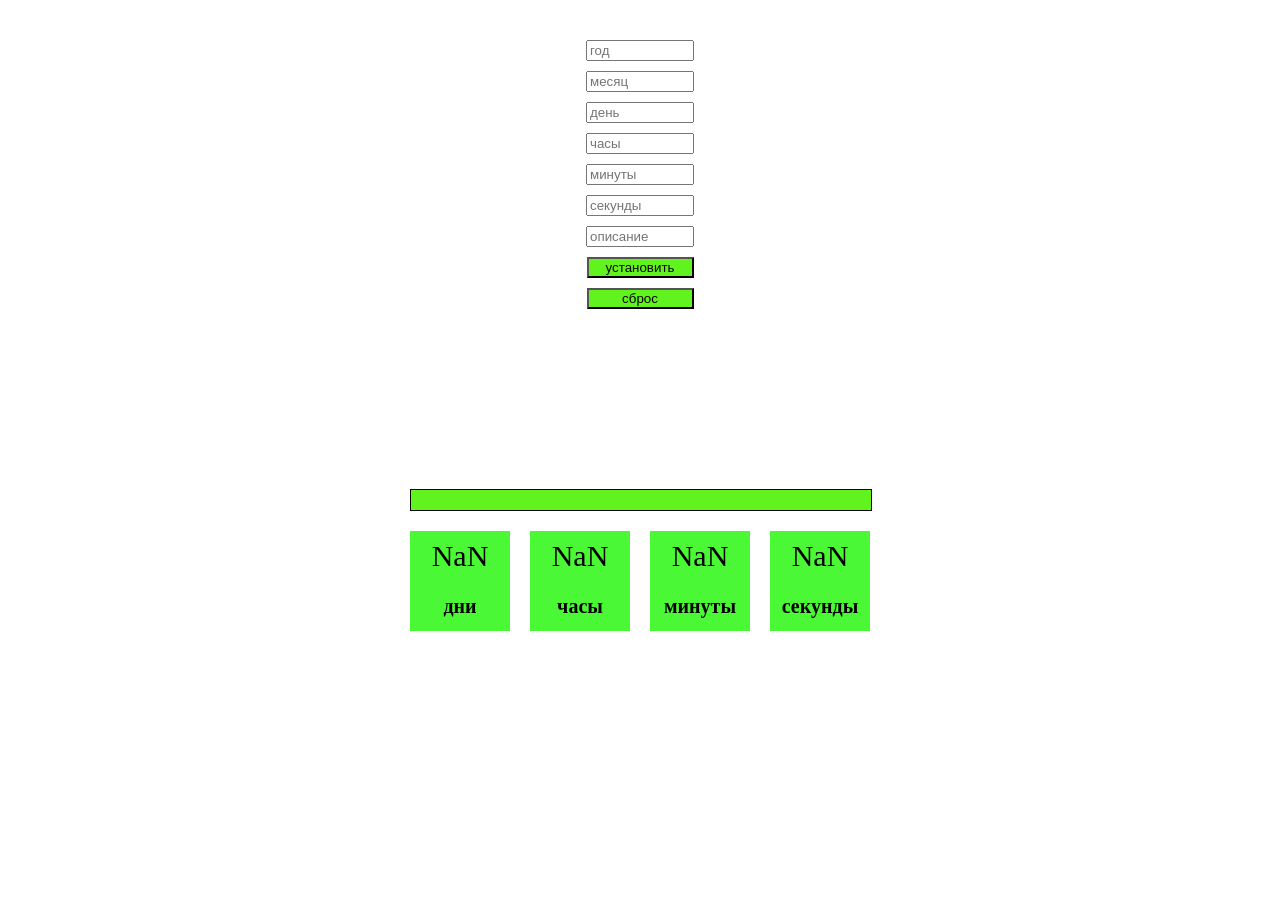
==== index.html @ c5781e20 "4" ====
<!DOCTYPE html>
<html lang="en">
  <head>
    <meta charset="UTF-8" />
    <meta name="viewport" content="width=device-width, initial-scale=1.0" />
    <link rel="stylesheet" href="./index.css" />
    <title>Таймер</title>
  </head>

  <body>
    <div class="form-wrapper">
      <form id="form">
        <input id="year" list="years" placeholder="год" type="text" />
        <datalist id="years">
          <option value="2020"></option>
          <option value="2021"></option>
          <option value="2022"></option>
          <option value="2023"></option>
          <option value="2024"></option>
          <option value="2025"></option>
          <option value="2026"></option>
          <option value="2027"></option>
          <option value="2028"></option>
          <option value="2029"></option>
          <option value="2030"></option>
        </datalist>

        <input id="month" list="months" placeholder="месяц" type="text" />
        <datalist id="months">
          <option value="январь"></option>
          <option value="февраль"></option>
          <option value="март"></option>
          <option value="апрель"></option>
          <option value="май"></option>
          <option value="июнь"></option>
          <option value="июль"></option>
          <option value="август"></option>
          <option value="сентябрь"></option>
          <option value="октябрь"></option>
          <option value="ноябрь"></option>
          <option value="декабрь"></option>
        </datalist>

        <input id="days" list="day" placeholder="день" type="text" />
        <datalist id="day">
          <option value="1"></option>
          <option value="2"></option>
          <option value="3"></option>
          <option value="4"></option>
          <option value="5"></option>
          <option value="6"></option>
          <option value="7"></option>
          <option value="8"></option>
          <option value="9"></option>
          <option value="10"></option>
          <option value="11"></option>
          <option value="12"></option>
          <option value="13"></option>
          <option value="14"></option>
          <option value="15"></option>
          <option value="16"></option>
          <option value="17"></option>
          <option value="18"></option>
          <option value="19"></option>
          <option value="20"></option>
          <option value="21"></option>
          <option value="22"></option>
          <option value="23"></option>
          <option value="24"></option>
          <option value="25"></option>
          <option value="26"></option>
          <option value="27"></option>
          <option value="28"></option>
          <option value="29"></option>
          <option value="30"></option>
          <option value="31"></option>
        </datalist>

        <input id="hours" list="hour" placeholder="часы" type="text" />
        <datalist id="hour">
          <option value="0"></option>
          <option value="1"></option>
          <option value="2"></option>
          <option value="3"></option>
          <option value="4"></option>
          <option value="5"></option>
          <option value="6"></option>
          <option value="7"></option>
          <option value="8"></option>
          <option value="9"></option>
          <option value="10"></option>
          <option value="11"></option>
          <option value="12"></option>
          <option value="13"></option>
          <option value="14"></option>
          <option value="15"></option>
          <option value="16"></option>
          <option value="17"></option>
          <option value="18"></option>
          <option value="19"></option>
          <option value="20"></option>
          <option value="21"></option>
          <option value="22"></option>
          <option value="23"></option>
        </datalist>

        <input id="minutes" list="minute" placeholder="минуты" type="text" />
        <datalist id="minute">
          <option value="0"></option>
          <option value="1"></option>
          <option value="2"></option>
          <option value="3"></option>
          <option value="4"></option>
          <option value="5"></option>
          <option value="6"></option>
          <option value="7"></option>
          <option value="8"></option>
          <option value="9"></option>
          <option value="10"></option>
          <option value="11"></option>
          <option value="12"></option>
          <option value="13"></option>
          <option value="14"></option>
          <option value="15"></option>
          <option value="16"></option>
          <option value="17"></option>
          <option value="18"></option>
          <option value="19"></option>
          <option value="20"></option>
          <option value="21"></option>
          <option value="22"></option>
          <option value="23"></option>
          <option value="24"></option>
          <option value="25"></option>
          <option value="26"></option>
          <option value="27"></option>
          <option value="28"></option>
          <option value="29"></option>
          <option value="30"></option>
          <option value="31"></option>
          <option value="32"></option>
          <option value="33"></option>
          <option value="34"></option>
          <option value="35"></option>
          <option value="36"></option>
          <option value="37"></option>
          <option value="38"></option>
          <option value="39"></option>
          <option value="40"></option>
          <option value="41"></option>
          <option value="42"></option>
          <option value="43"></option>
          <option value="44"></option>
          <option value="45"></option>
          <option value="46"></option>
          <option value="47"></option>
          <option value="48"></option>
          <option value="49"></option>
          <option value="50"></option>
          <option value="51"></option>
          <option value="52"></option>
          <option value="53"></option>
          <option value="54"></option>
          <option value="55"></option>
          <option value="56"></option>
          <option value="57"></option>
          <option value="58"></option>
          <option value="59"></option>
        </datalist>

        <input id="seconds" list="second" placeholder="секунды" type="text" />
        <datalist id="second">
          <option value="0"></option>
          <option value="1"></option>
          <option value="2"></option>
          <option value="3"></option>
          <option value="4"></option>
          <option value="5"></option>
          <option value="6"></option>
          <option value="7"></option>
          <option value="8"></option>
          <option value="9"></option>
          <option value="10"></option>
          <option value="11"></option>
          <option value="12"></option>
          <option value="13"></option>
          <option value="14"></option>
          <option value="15"></option>
          <option value="16"></option>
          <option value="17"></option>
          <option value="18"></option>
          <option value="19"></option>
          <option value="20"></option>
          <option value="21"></option>
          <option value="22"></option>
          <option value="23"></option>
          <option value="24"></option>
          <option value="25"></option>
          <option value="26"></option>
          <option value="27"></option>
          <option value="28"></option>
          <option value="29"></option>
          <option value="30"></option>
          <option value="31"></option>
          <option value="32"></option>
          <option value="33"></option>
          <option value="34"></option>
          <option value="35"></option>
          <option value="36"></option>
          <option value="37"></option>
          <option value="38"></option>
          <option value="39"></option>
          <option value="40"></option>
          <option value="41"></option>
          <option value="42"></option>
          <option value="43"></option>
          <option value="44"></option>
          <option value="45"></option>
          <option value="46"></option>
          <option value="47"></option>
          <option value="48"></option>
          <option value="49"></option>
          <option value="50"></option>
          <option value="51"></option>
          <option value="52"></option>
          <option value="53"></option>
          <option value="54"></option>
          <option value="55"></option>
          <option value="56"></option>
          <option value="57"></option>
          <option value="58"></option>
          <option value="59"></option>
        </datalist>
        <input id="desc-top" placeholder="описание" type="text" />
 

        <button type="submit">установить</button>
      </form>
      <button class="button" type="submit">сброс</button>
    </div>
    
    <div class="wrapper">
        <div class="desc-main"></div>
      <div class="timer">
        <div class="timer__days"></div>
        <div class="timer__hours"></div>
        <div class="timer__minutes"></div>
        <div class="timer__seconds"></div>
      </div>

      <div class="desc">
        <div class="desc__days">дни</div>
        <div class="desc__hours">часы</div>
        <div class="desc__minutes">минуты</div>
        <div class="desc__seconds">секунды</div>
      </div>
    </div>

    <script src="./index.js"></script>
  </body>
</html>
---- index.css ----
.wrapper {
    width: 460px;
    margin-inline: auto;
    height: 100px;
    margin-top: 20vh;
}

.timer {
    display: flex;
    gap: 20px;
}

.timer__days,
.timer__hours,
.timer__minutes,
.timer__seconds {
    width: 100px;
    height: 50px;
    background-color: rgb(75, 248, 53);
    font-size: 30px;
    text-align: center;
    line-height: 50px;
}

.desc {
    display: flex;
    gap: 20px;
}

.desc__days,
.desc__hours,
.desc__minutes,
.desc__seconds {
    width: 100px;
    height: 50px;
    background-color: rgb(75, 248, 53);
    font-size: 20px;
    font-weight: 600;
    text-align: center;
    line-height: 50px;
}

#form {
    display: flex;
    flex-direction: column;
    gap: 10px;
    align-items: center;
    margin-top: 20px;
}

.form-wrapper {
    display: flex;
    flex-direction: column;
    gap: 10px;
    align-items: center;
    margin-top: 20px;
}

input {
    width: 100px;
}

button {
    background-color: rgb(97, 243, 29);
    width: 107px;
}

.desc-main {
    width: 460px;
    height: 20px;
    background-color: rgb(97, 243, 29);
    margin-bottom: 20px;
    border: 1px solid black;
    text-align: center;
    font-size: 14px;
    font-weight: 600;
}

@media(max-width: 500px) {
    .wrapper {
        width: 340px;
        height: 100px;
    }

    .timer__days,
    .timer__hours,
    .timer__minutes,
    .timer__seconds {
        width: 90px;
        height: 50px;
        font-size: 25px;
        line-height: 50px;
    }

    .desc__days,
    .desc__hours,
    .desc__minutes,
    .desc__seconds {
        width: 90px;
        height: 50px;
        font-size: 14px;
        font-weight: 600;
        text-align: center;
        line-height: 50px;
    }

    .timer {
        gap: 10px;
    }

    .desc {
        gap: 10px;
    }
}
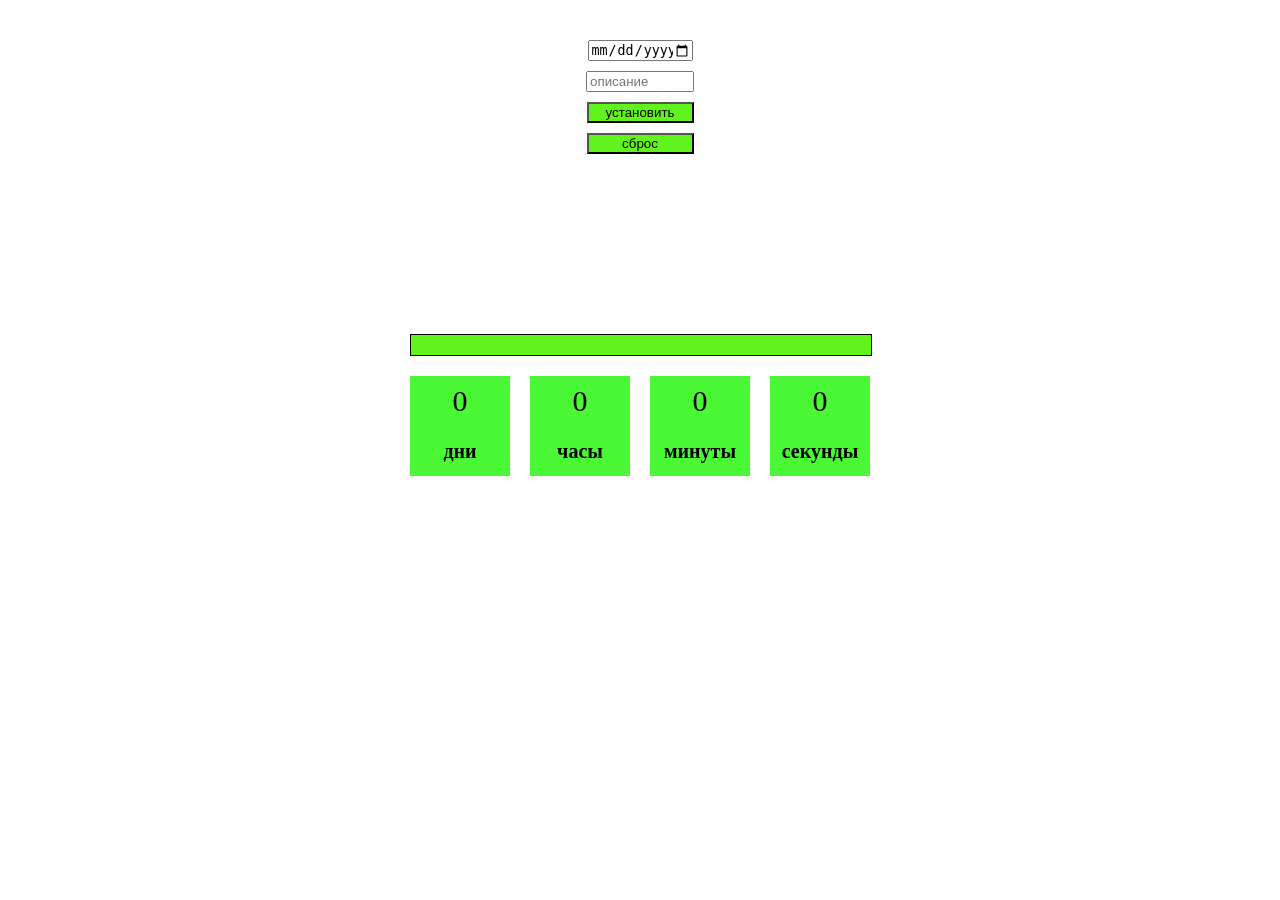
==== commit 9d460312: "update inputs" ====
--- a/index.html
+++ b/index.html
@@ -10,242 +10,22 @@
   <body>
     <div class="form-wrapper">
       <form id="form">
-        <input id="year" list="years" placeholder="год" type="text" />
-        <datalist id="years">
-          <option value="2020"></option>
-          <option value="2021"></option>
-          <option value="2022"></option>
-          <option value="2023"></option>
-          <option value="2024"></option>
-          <option value="2025"></option>
-          <option value="2026"></option>
-          <option value="2027"></option>
-          <option value="2028"></option>
-          <option value="2029"></option>
-          <option value="2030"></option>
-        </datalist>
+        <input type="datetime-local" id="date" />
 
-        <input id="month" list="months" placeholder="месяц" type="text" />
-        <datalist id="months">
-          <option value="январь"></option>
-          <option value="февраль"></option>
-          <option value="март"></option>
-          <option value="апрель"></option>
-          <option value="май"></option>
-          <option value="июнь"></option>
-          <option value="июль"></option>
-          <option value="август"></option>
-          <option value="сентябрь"></option>
-          <option value="октябрь"></option>
-          <option value="ноябрь"></option>
-          <option value="декабрь"></option>
-        </datalist>
-
-        <input id="days" list="day" placeholder="день" type="text" />
-        <datalist id="day">
-          <option value="1"></option>
-          <option value="2"></option>
-          <option value="3"></option>
-          <option value="4"></option>
-          <option value="5"></option>
-          <option value="6"></option>
-          <option value="7"></option>
-          <option value="8"></option>
-          <option value="9"></option>
-          <option value="10"></option>
-          <option value="11"></option>
-          <option value="12"></option>
-          <option value="13"></option>
-          <option value="14"></option>
-          <option value="15"></option>
-          <option value="16"></option>
-          <option value="17"></option>
-          <option value="18"></option>
-          <option value="19"></option>
-          <option value="20"></option>
-          <option value="21"></option>
-          <option value="22"></option>
-          <option value="23"></option>
-          <option value="24"></option>
-          <option value="25"></option>
-          <option value="26"></option>
-          <option value="27"></option>
-          <option value="28"></option>
-          <option value="29"></option>
-          <option value="30"></option>
-          <option value="31"></option>
-        </datalist>
-
-        <input id="hours" list="hour" placeholder="часы" type="text" />
-        <datalist id="hour">
-          <option value="0"></option>
-          <option value="1"></option>
-          <option value="2"></option>
-          <option value="3"></option>
-          <option value="4"></option>
-          <option value="5"></option>
-          <option value="6"></option>
-          <option value="7"></option>
-          <option value="8"></option>
-          <option value="9"></option>
-          <option value="10"></option>
-          <option value="11"></option>
-          <option value="12"></option>
-          <option value="13"></option>
-          <option value="14"></option>
-          <option value="15"></option>
-          <option value="16"></option>
-          <option value="17"></option>
-          <option value="18"></option>
-          <option value="19"></option>
-          <option value="20"></option>
-          <option value="21"></option>
-          <option value="22"></option>
-          <option value="23"></option>
-        </datalist>
-
-        <input id="minutes" list="minute" placeholder="минуты" type="text" />
-        <datalist id="minute">
-          <option value="0"></option>
-          <option value="1"></option>
-          <option value="2"></option>
-          <option value="3"></option>
-          <option value="4"></option>
-          <option value="5"></option>
-          <option value="6"></option>
-          <option value="7"></option>
-          <option value="8"></option>
-          <option value="9"></option>
-          <option value="10"></option>
-          <option value="11"></option>
-          <option value="12"></option>
-          <option value="13"></option>
-          <option value="14"></option>
-          <option value="15"></option>
-          <option value="16"></option>
-          <option value="17"></option>
-          <option value="18"></option>
-          <option value="19"></option>
-          <option value="20"></option>
-          <option value="21"></option>
-          <option value="22"></option>
-          <option value="23"></option>
-          <option value="24"></option>
-          <option value="25"></option>
-          <option value="26"></option>
-          <option value="27"></option>
-          <option value="28"></option>
-          <option value="29"></option>
-          <option value="30"></option>
-          <option value="31"></option>
-          <option value="32"></option>
-          <option value="33"></option>
-          <option value="34"></option>
-          <option value="35"></option>
-          <option value="36"></option>
-          <option value="37"></option>
-          <option value="38"></option>
-          <option value="39"></option>
-          <option value="40"></option>
-          <option value="41"></option>
-          <option value="42"></option>
-          <option value="43"></option>
-          <option value="44"></option>
-          <option value="45"></option>
-          <option value="46"></option>
-          <option value="47"></option>
-          <option value="48"></option>
-          <option value="49"></option>
-          <option value="50"></option>
-          <option value="51"></option>
-          <option value="52"></option>
-          <option value="53"></option>
-          <option value="54"></option>
-          <option value="55"></option>
-          <option value="56"></option>
-          <option value="57"></option>
-          <option value="58"></option>
-          <option value="59"></option>
-        </datalist>
-
-        <input id="seconds" list="second" placeholder="секунды" type="text" />
-        <datalist id="second">
-          <option value="0"></option>
-          <option value="1"></option>
-          <option value="2"></option>
-          <option value="3"></option>
-          <option value="4"></option>
-          <option value="5"></option>
-          <option value="6"></option>
-          <option value="7"></option>
-          <option value="8"></option>
-          <option value="9"></option>
-          <option value="10"></option>
-          <option value="11"></option>
-          <option value="12"></option>
-          <option value="13"></option>
-          <option value="14"></option>
-          <option value="15"></option>
-          <option value="16"></option>
-          <option value="17"></option>
-          <option value="18"></option>
-          <option value="19"></option>
-          <option value="20"></option>
-          <option value="21"></option>
-          <option value="22"></option>
-          <option value="23"></option>
-          <option value="24"></option>
-          <option value="25"></option>
-          <option value="26"></option>
-          <option value="27"></option>
-          <option value="28"></option>
-          <option value="29"></option>
-          <option value="30"></option>
-          <option value="31"></option>
-          <option value="32"></option>
-          <option value="33"></option>
-          <option value="34"></option>
-          <option value="35"></option>
-          <option value="36"></option>
-          <option value="37"></option>
-          <option value="38"></option>
-          <option value="39"></option>
-          <option value="40"></option>
-          <option value="41"></option>
-          <option value="42"></option>
-          <option value="43"></option>
-          <option value="44"></option>
-          <option value="45"></option>
-          <option value="46"></option>
-          <option value="47"></option>
-          <option value="48"></option>
-          <option value="49"></option>
-          <option value="50"></option>
-          <option value="51"></option>
-          <option value="52"></option>
-          <option value="53"></option>
-          <option value="54"></option>
-          <option value="55"></option>
-          <option value="56"></option>
-          <option value="57"></option>
-          <option value="58"></option>
-          <option value="59"></option>
-        </datalist>
         <input id="desc-top" placeholder="описание" type="text" />
- 
 
         <button type="submit">установить</button>
+        <button class="button" type="reset">сброс</button>
       </form>
-      <button class="button" type="submit">сброс</button>
     </div>
-    
+
     <div class="wrapper">
-        <div class="desc-main"></div>
+      <div class="desc-main"></div>
       <div class="timer">
-        <div class="timer__days"></div>
-        <div class="timer__hours"></div>
-        <div class="timer__minutes"></div>
-        <div class="timer__seconds"></div>
+        <div class="timer__days">0</div>
+        <div class="timer__hours">0</div>
+        <div class="timer__minutes">0</div>
+        <div class="timer__seconds">0</div>
       </div>
 
       <div class="desc">
--- a/index.css
+++ b/index.css
@@ -82,6 +82,10 @@
         height: 100px;
     }
 
+    .desc-main {
+        width: 340px;
+    }
+
     .timer__days,
     .timer__hours,
     .timer__minutes,
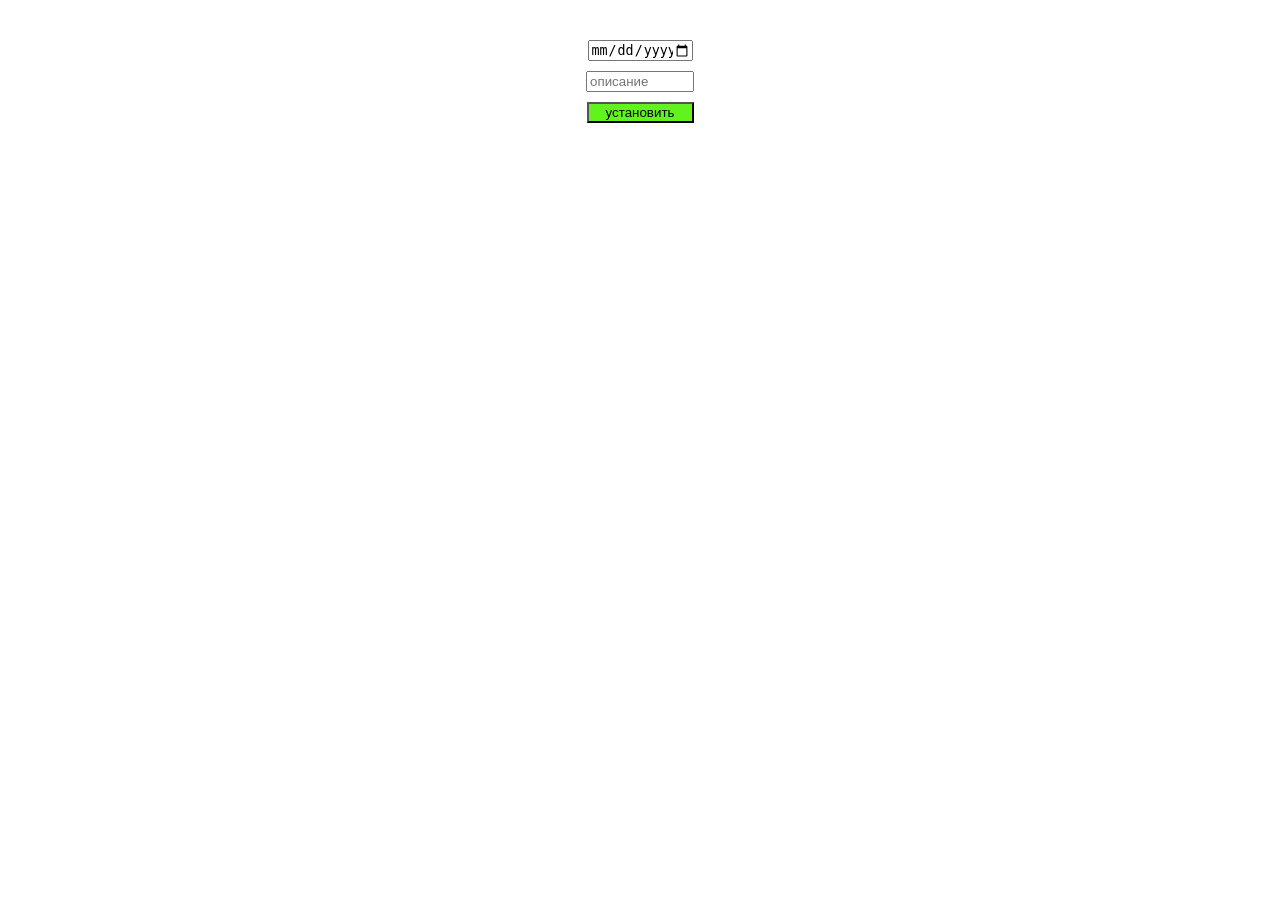
==== commit f62c522a: "version-1" ====
--- a/index.html
+++ b/index.html
@@ -10,31 +10,13 @@
   <body>
     <div class="form-wrapper">
       <form id="form">
-        <input type="datetime-local" id="date" />
-
+        <input type="datetime-local" id="date" required />
         <input id="desc-top" placeholder="описание" type="text" />
-
         <button type="submit">установить</button>
-        <button class="button" type="reset">сброс</button>
       </form>
     </div>
 
-    <div class="wrapper">
-      <div class="desc-main"></div>
-      <div class="timer">
-        <div class="timer__days">0</div>
-        <div class="timer__hours">0</div>
-        <div class="timer__minutes">0</div>
-        <div class="timer__seconds">0</div>
-      </div>
-
-      <div class="desc">
-        <div class="desc__days">дни</div>
-        <div class="desc__hours">часы</div>
-        <div class="desc__minutes">минуты</div>
-        <div class="desc__seconds">секунды</div>
-      </div>
-    </div>
+    <div class="wrapper"></div>
 
     <script src="./index.js"></script>
   </body>
--- a/index.css
+++ b/index.css
@@ -1,118 +1,129 @@
 .wrapper {
-    width: 460px;
-    margin-inline: auto;
-    height: 100px;
-    margin-top: 20vh;
+  width: 460px;
+  margin-inline: auto;
+  margin-top: 20vh;
+  flex-direction: column;
+  row-gap: 20px;
+  margin-bottom: 20px;
 }
 
 .timer {
-    display: flex;
-    gap: 20px;
+  display: flex;
+  gap: 20px;
 }
 
 .timer__days,
 .timer__hours,
 .timer__minutes,
 .timer__seconds {
-    width: 100px;
-    height: 50px;
-    background-color: rgb(75, 248, 53);
-    font-size: 30px;
-    text-align: center;
-    line-height: 50px;
+  width: 100px;
+  height: 50px;
+  background-color: rgb(75, 248, 53);
+  font-size: 30px;
+  text-align: center;
+  line-height: 50px;
 }
 
 .desc {
-    display: flex;
-    gap: 20px;
+  display: flex;
+  gap: 20px;
+  margin-bottom: 20px;
 }
 
 .desc__days,
 .desc__hours,
 .desc__minutes,
 .desc__seconds {
-    width: 100px;
+  width: 100px;
+  height: 50px;
+  background-color: rgb(75, 248, 53);
+  font-size: 20px;
+  font-weight: 600;
+  text-align: center;
+  line-height: 50px;
+}
+
+.wrapper-timer {
+  display: flex;
+  flex-direction: column;
+  align-items: center;
+  margin-bottom: 40px;
+}
+
+#form {
+  display: flex;
+  flex-direction: column;
+  gap: 10px;
+  align-items: center;
+  margin-top: 20px;
+}
+
+.form-wrapper {
+  display: flex;
+  flex-direction: column;
+  gap: 10px;
+  align-items: center;
+  margin-top: 20px;
+}
+
+input {
+  width: 100px;
+}
+
+button {
+  background-color: rgb(97, 243, 29);
+  width: 107px;
+  cursor: pointer;
+}
+
+.desc-main {
+  width: 460px;
+  height: 20px;
+  background-color: rgb(97, 243, 29);
+  margin-bottom: 20px;
+  border: 1px solid black;
+  text-align: center;
+  font-size: 14px;
+  font-weight: 600;
+}
+
+@media (max-width: 500px) {
+  .wrapper {
+    width: 340px;
+    height: 100px;
+  }
+
+  .desc-main {
+    width: 340px;
+  }
+
+  .timer__days,
+  .timer__hours,
+  .timer__minutes,
+  .timer__seconds {
+    width: 90px;
     height: 50px;
-    background-color: rgb(75, 248, 53);
-    font-size: 20px;
+    font-size: 25px;
+    line-height: 50px;
+  }
+
+  .desc__days,
+  .desc__hours,
+  .desc__minutes,
+  .desc__seconds {
+    width: 90px;
+    height: 50px;
+    font-size: 14px;
     font-weight: 600;
     text-align: center;
     line-height: 50px;
+  }
+
+  .timer {
+    gap: 10px;
+  }
+
+  .desc {
+    gap: 10px;
+  }
 }
-
-#form {
-    display: flex;
-    flex-direction: column;
-    gap: 10px;
-    align-items: center;
-    margin-top: 20px;
-}
-
-.form-wrapper {
-    display: flex;
-    flex-direction: column;
-    gap: 10px;
-    align-items: center;
-    margin-top: 20px;
-}
-
-input {
-    width: 100px;
-}
-
-button {
-    background-color: rgb(97, 243, 29);
-    width: 107px;
-}
-
-.desc-main {
-    width: 460px;
-    height: 20px;
-    background-color: rgb(97, 243, 29);
-    margin-bottom: 20px;
-    border: 1px solid black;
-    text-align: center;
-    font-size: 14px;
-    font-weight: 600;
-}
-
-@media(max-width: 500px) {
-    .wrapper {
-        width: 340px;
-        height: 100px;
-    }
-
-    .desc-main {
-        width: 340px;
-    }
-
-    .timer__days,
-    .timer__hours,
-    .timer__minutes,
-    .timer__seconds {
-        width: 90px;
-        height: 50px;
-        font-size: 25px;
-        line-height: 50px;
-    }
-
-    .desc__days,
-    .desc__hours,
-    .desc__minutes,
-    .desc__seconds {
-        width: 90px;
-        height: 50px;
-        font-size: 14px;
-        font-weight: 600;
-        text-align: center;
-        line-height: 50px;
-    }
-
-    .timer {
-        gap: 10px;
-    }
-
-    .desc {
-        gap: 10px;
-    }
-}
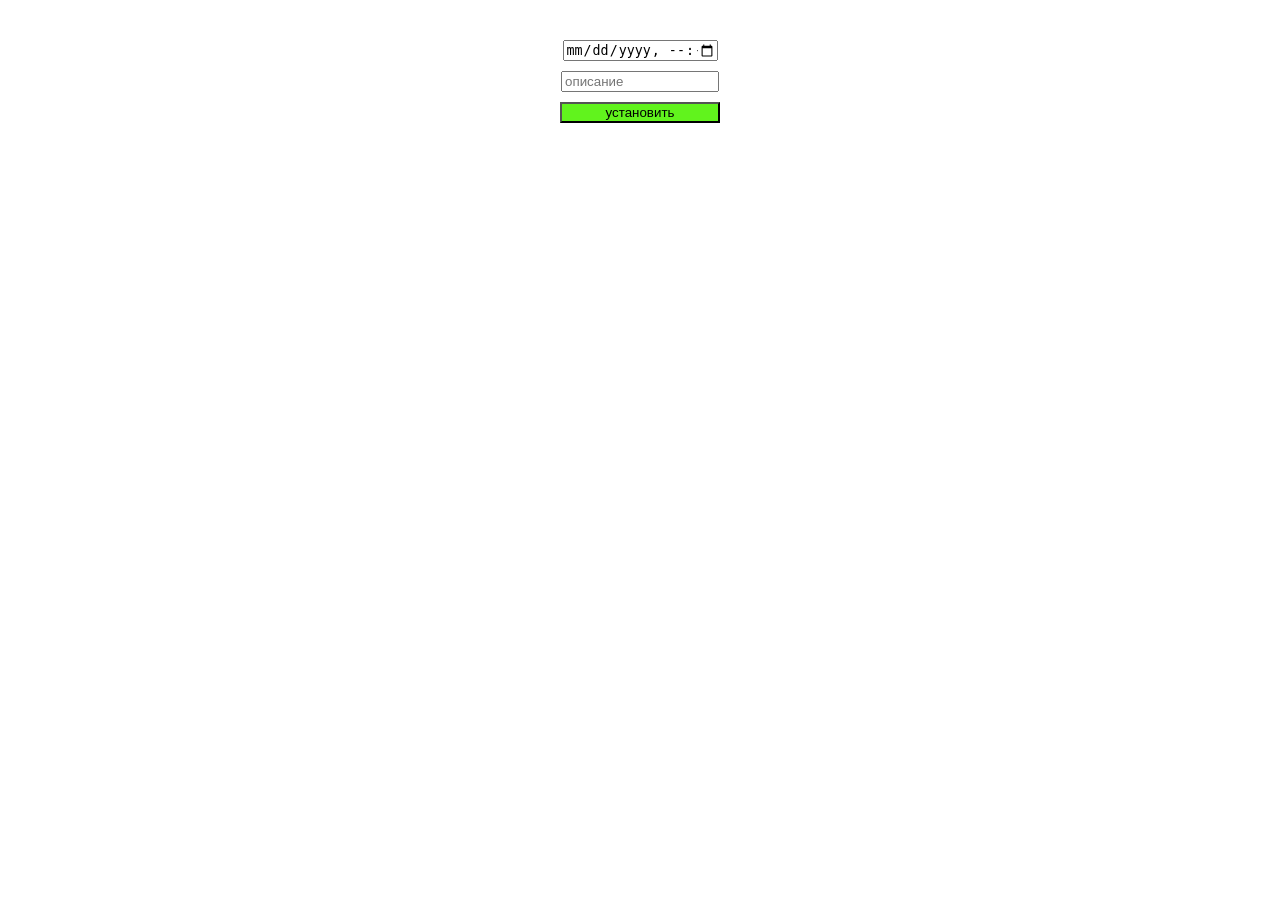
==== commit 2aee0ca5: "modal" ====
--- a/index.html
+++ b/index.html
@@ -8,10 +8,18 @@
   </head>
 
   <body>
+    <div id="modal" class="modal">
+      <div class="modal-content">
+        <span id="closeModalBtn" class="close">&times;</span>
+        <h2 class="titleDesc">Событие: </h2>
+        <p>Время вышло!</p>
+      </div>
+    </div>
+
     <div class="form-wrapper">
       <form id="form">
         <input type="datetime-local" id="date" required />
-        <input id="desc-top" placeholder="описание" type="text" />
+        <input id="desc-top" placeholder="описание" type="text" required />
         <button type="submit">установить</button>
       </form>
     </div>
--- a/index.css
+++ b/index.css
@@ -67,12 +67,12 @@
 }
 
 input {
-  width: 100px;
+  width: 150px;
 }
 
 button {
   background-color: rgb(97, 243, 29);
-  width: 107px;
+  width: 160px;
   cursor: pointer;
 }
 
@@ -87,14 +87,62 @@
   font-weight: 600;
 }
 
+.modal {
+  display: none; /* Скрыто по умолчанию */
+  position: fixed; /* Фиксированное положение */
+  z-index: 1; /* Находится поверх всего */
+  left: 0;
+  top: 0;
+  width: 100%; /* Полная ширина */
+  height: 100%; /* Полная высота */
+  overflow: auto; /* Включаем прокрутку, если нужно */
+  background-color: rgba(0, 0, 0, 0.4); /* Черный фон с прозрачностью */
+}
+ 
+.modal-content {
+  display: flex;
+  flex-direction: column;
+  align-items: center;
+  position: relative;
+  background-color: #fefefe;
+  margin: 15% auto; /* 15% сверху и по центру */
+  padding: 20px;
+  border: 1px solid #888;
+  border-radius: 12px;
+  width: 80%; /* Может быть больше или меньше, в зависимости от размера экрана */
+  max-width: 600px;
+}
+ 
+.close {
+  position: absolute;
+  right: 10px;
+  top: 10px;
+  width: 30px;
+  height: 30px;
+  text-align: center;
+  color: #aaa;
+  float: right;
+  font-size: 28px;
+  font-weight: bold;
+  text-decoration: none;
+  cursor: pointer;
+  visibility: hidden;
+  border: 3px solid #aaa;
+  border-radius: 50%;
+}
+ 
+.close:hover {
+  color: #ff0000;
+  border-color: #ff0000;
+}
+
 @media (max-width: 500px) {
   .wrapper {
     width: 340px;
-    height: 100px;
   }
 
   .desc-main {
-    width: 340px;
+    width: 390px;
   }
 
   .timer__days,
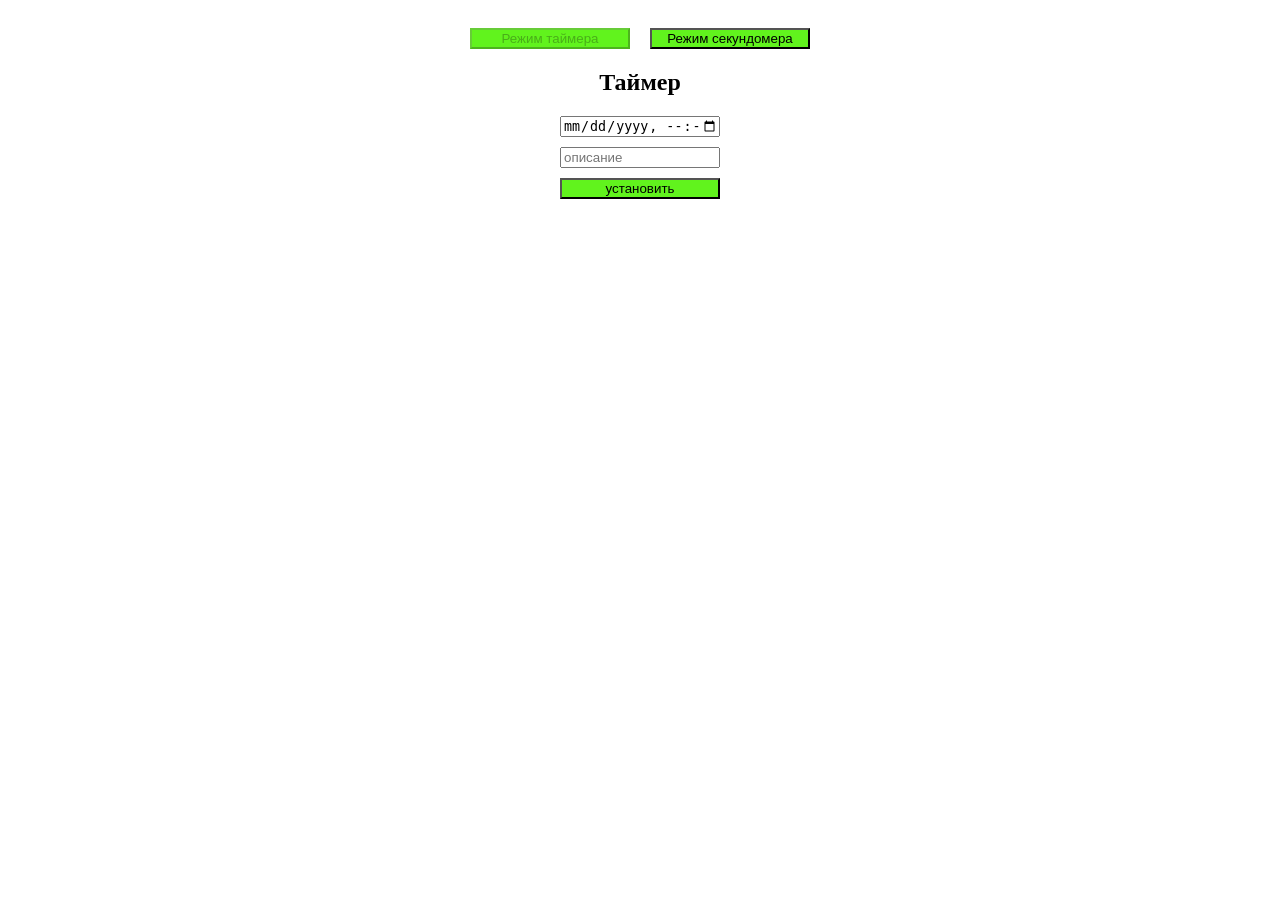
==== commit 5eb33caf: "operating modes" ====
--- a/index.html
+++ b/index.html
@@ -8,13 +8,27 @@
   </head>
 
   <body>
+    <nav class="nav">
+      <button class="nav-timer" disabled>Режим таймера</button>
+      <button class="nav-sec">Режим секундомера</button>
+    </nav>
+
     <div id="modal" class="modal">
       <div class="modal-content">
         <span id="closeModalBtn" class="close">&times;</span>
-        <h2 class="titleDesc">Событие: </h2>
+        <h2 class="titleDesc">Событие:</h2>
         <p>Время вышло!</p>
+        <button class="button-modal">Закончить событие</button>
       </div>
     </div>
+
+    <section class="section-timer">
+      <h2>Таймер</h2>
+    </section>
+
+    <section class="section-sec">
+      <h2>Секундомер</h2>
+    </section>
 
     <div class="form-wrapper">
       <form id="form">
@@ -24,7 +38,8 @@
       </form>
     </div>
 
-    <div class="wrapper"></div>
+    <div class="wrapper-timer"></div>
+    <div class="wrapper-sec" style="display: none;"></div>
 
     <script src="./index.js"></script>
   </body>
--- a/index.css
+++ b/index.css
@@ -1,10 +1,28 @@
-.wrapper {
-  width: 460px;
-  margin-inline: auto;
-  margin-top: 20vh;
-  flex-direction: column;
+*:not(span) {
+  box-sizing: border-box;
+}
+
+h2 {
+  margin: 0;
+}
+
+body {
+  display: flex;
+  flex-direction: column;
+  align-items: center;
   row-gap: 20px;
-  margin-bottom: 20px;
+}
+
+.nav {
+  display: flex;
+  margin-top: 20px;
+  align-items: center;
+  justify-content: center;
+  column-gap: 20px;
+}
+
+.section-sec {
+  display: none;
 }
 
 .timer {
@@ -43,11 +61,17 @@
   line-height: 50px;
 }
 
-.wrapper-timer {
+.wrapper-timer,
+.wrapper-sec {
   display: flex;
   flex-direction: column;
   align-items: center;
   margin-bottom: 40px;
+  margin-top: 10vh;
+}
+
+.deleteButton {
+  margin-bottom: 40px;
 }
 
 #form {
@@ -55,7 +79,6 @@
   flex-direction: column;
   gap: 10px;
   align-items: center;
-  margin-top: 20px;
 }
 
 .form-wrapper {
@@ -63,11 +86,10 @@
   flex-direction: column;
   gap: 10px;
   align-items: center;
-  margin-top: 20px;
 }
 
 input {
-  width: 150px;
+  width: 160px;
 }
 
 button {
@@ -85,6 +107,7 @@
   text-align: center;
   font-size: 14px;
   font-weight: 600;
+  padding-top: 3px;
 }
 
 .modal {
@@ -98,7 +121,7 @@
   overflow: auto; /* Включаем прокрутку, если нужно */
   background-color: rgba(0, 0, 0, 0.4); /* Черный фон с прозрачностью */
 }
- 
+
 .modal-content {
   display: flex;
   flex-direction: column;
@@ -111,8 +134,12 @@
   border-radius: 12px;
   width: 80%; /* Может быть больше или меньше, в зависимости от размера экрана */
   max-width: 600px;
-}
- 
+
+  h2 {
+    margin: 20px;
+  }
+}
+
 .close {
   position: absolute;
   right: 10px;
@@ -130,7 +157,7 @@
   border: 3px solid #aaa;
   border-radius: 50%;
 }
- 
+
 .close:hover {
   color: #ff0000;
   border-color: #ff0000;
